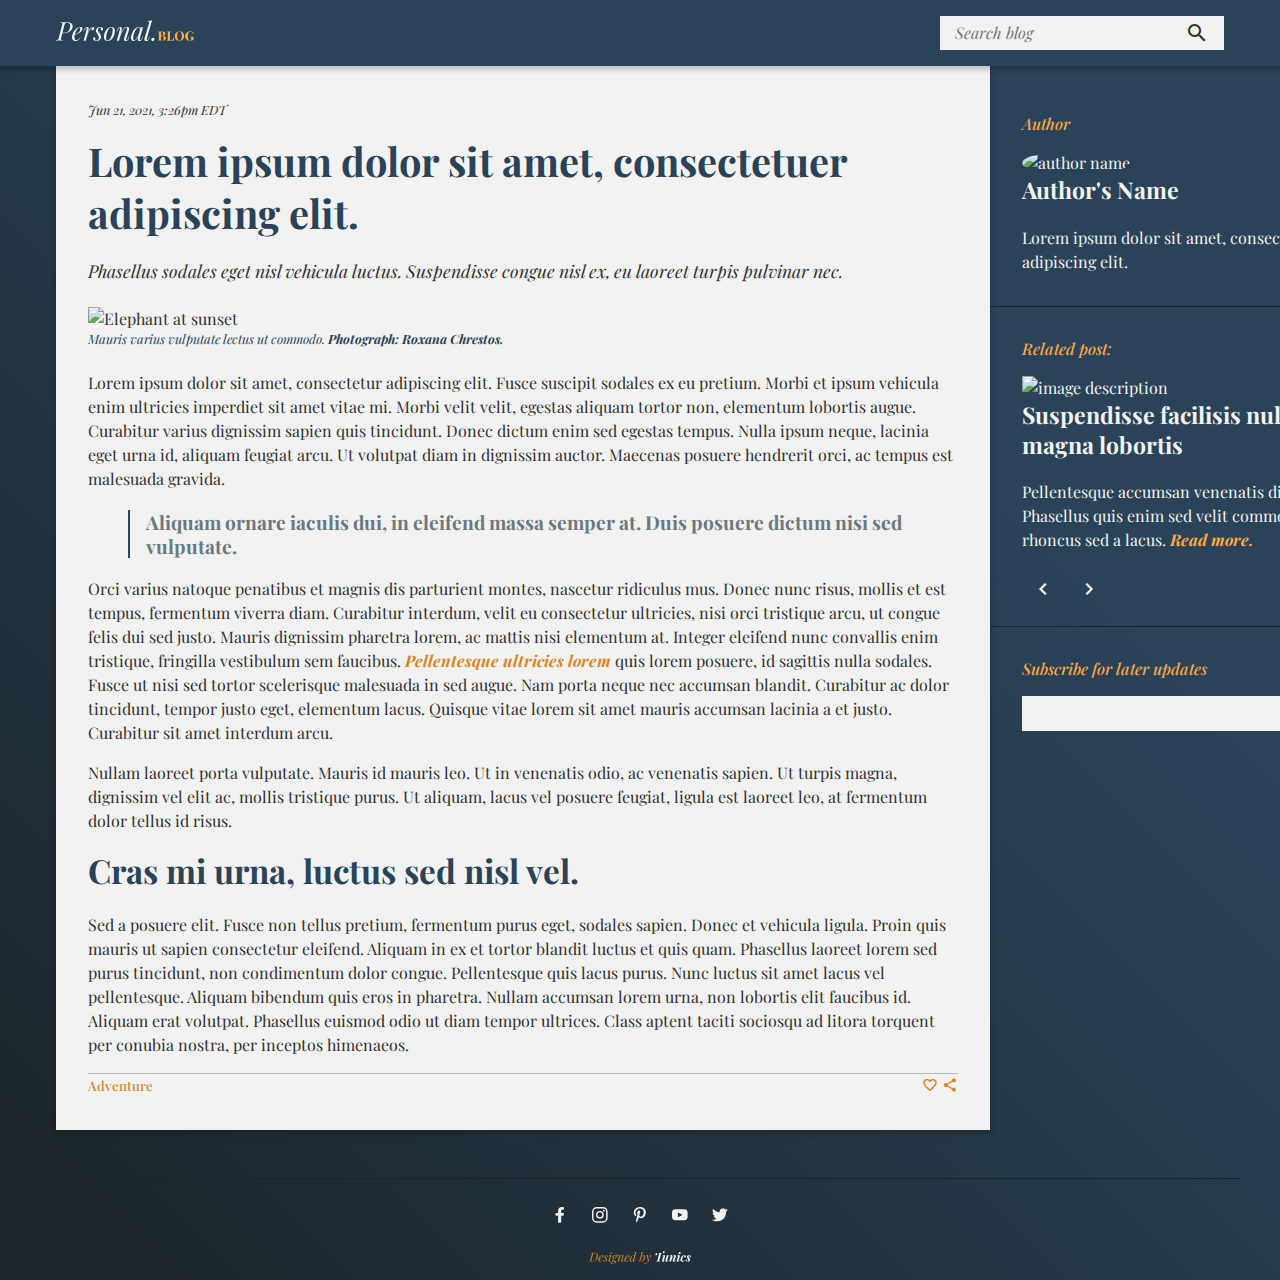
==== blog-post.html @ 9ab077d6 "add blog page" ====
<!DOCTYPE html>
<html lang="en">
    <head>
        <meta charset="UTF-8" />
        <meta http-equiv="X-UA-Compatible" content="IE=edge" />
        <meta name="viewport" content="width=device-width, initial-scale=1.0" />
        <link rel="icon" type="image/svg+xml" href="imgs/favicon-light.svg" />
        <link rel="preconnect" href="https://fonts.gstatic.com" />
        <link
            href="https://fonts.googleapis.com/css2?family=Playfair+Display:ital,wght@0,400;0,500;0,600;0,700;0,800;0,900;1,400;1,500;1,600;1,700;1,800;1,900&display=swap"
            rel="stylesheet"
        />
        <link
            href="https://fonts.googleapis.com/icon?family=Material+Icons"
            rel="stylesheet"
        />
        <link rel="stylesheet" href="css/styles.css" />
        <title>Personal Blog</title>
    </head>

    <body>
        <header>
            <div class="container">
                <a class="logo" href="index.html">
                    <img src="imgs/blog-logo.svg" alt="Personal Blog" />
                </a>

                <form id="search">
                    <input
                        type="search"
                        id="search-input"
                        name="search"
                        placeholder="Search blog"
                    />
                    <button id="search-bt" type="submit">
                        <span class="material-icons">search</span>
                    </button>
                </form>
            </div>
        </header>

        <main>
            <section id="content" class="container">
                <section id="post" class="main-content">
                    <p class="post-date">Jun 21, 2021, 3:26pm EDT</p>

                    <h1>
                        Lorem ipsum dolor sit amet, consectetuer adipiscing
                        elit.
                    </h1>

                    <p class="post-summary">
                        Phasellus sodales eget nisl vehicula luctus. Suspendisse
                        congue nisl ex, eu laoreet turpis pulvinar nec.
                    </p>

                    <figure>
                        <img
                            src="https://source.unsplash.com/1920x1080/?nature,water,fish"
                            alt="Elephant at sunset"
                        />
                        <figcaption>
                            Mauris varius vulputate lectus ut commodo.
                            <!-- Randomly generated name -->
                            <span class="photo-credit">Roxana Chrestos</span>
                        </figcaption>
                    </figure>

                    <p>
                        Lorem ipsum dolor sit amet, consectetur adipiscing elit.
                        Fusce suscipit sodales ex eu pretium. Morbi et ipsum
                        vehicula enim ultricies imperdiet sit amet vitae mi.
                        Morbi velit velit, egestas aliquam tortor non, elementum
                        lobortis augue. Curabitur varius dignissim sapien quis
                        tincidunt. Donec dictum enim sed egestas tempus. Nulla
                        ipsum neque, lacinia eget urna id, aliquam feugiat arcu.
                        Ut volutpat diam in dignissim auctor. Maecenas posuere
                        hendrerit orci, ac tempus est malesuada gravida.
                    </p>

                    <blockquote>
                        Aliquam ornare iaculis dui, in eleifend massa semper at.
                        Duis posuere dictum nisi sed vulputate.
                    </blockquote>

                    <p>
                        Orci varius natoque penatibus et magnis dis parturient
                        montes, nascetur ridiculus mus. Donec nunc risus, mollis
                        et est tempus, fermentum viverra diam. Curabitur
                        interdum, velit eu consectetur ultricies, nisi orci
                        tristique arcu, ut congue felis dui sed justo. Mauris
                        dignissim pharetra lorem, ac mattis nisi elementum at.
                        Integer eleifend nunc convallis enim tristique,
                        fringilla vestibulum sem faucibus.
                        <a href="">Pellentesque ultricies lorem</a> quis lorem
                        posuere, id sagittis nulla sodales. Fusce ut nisi sed
                        tortor scelerisque malesuada in sed augue. Nam porta
                        neque nec accumsan blandit. Curabitur ac dolor
                        tincidunt, tempor justo eget, elementum lacus. Quisque
                        vitae lorem sit amet mauris accumsan lacinia a et justo.
                        Curabitur sit amet interdum arcu.
                    </p>

                    <p>
                        Nullam laoreet porta vulputate. Mauris id mauris leo. Ut
                        in venenatis odio, ac venenatis sapien. Ut turpis magna,
                        dignissim vel elit ac, mollis tristique purus. Ut
                        aliquam, lacus vel posuere feugiat, ligula est laoreet
                        leo, at fermentum dolor tellus id risus.
                    </p>

                    <h2>Cras mi urna, luctus sed nisl vel.</h2>
                    <p>
                        Sed a posuere elit. Fusce non tellus pretium, fermentum
                        purus eget, sodales sapien. Donec et vehicula ligula.
                        Proin quis mauris ut sapien consectetur eleifend.
                        Aliquam in ex et tortor blandit luctus et quis quam.
                        Phasellus laoreet lorem sed purus tincidunt, non
                        condimentum dolor congue. Pellentesque quis lacus purus.
                        Nunc luctus sit amet lacus vel pellentesque. Aliquam
                        bibendum quis eros in pharetra. Nullam accumsan lorem
                        urna, non lobortis elit faucibus id. Aliquam erat
                        volutpat. Phasellus euismod odio ut diam tempor
                        ultrices. Class aptent taciti sociosqu ad litora
                        torquent per conubia nostra, per inceptos himenaeos.
                    </p>

                    <div class="post-tags">
                        <a href="" class="tag">Adventure</a>
                        <div class="like-count">
                            <a href="" class="tag">
                                <span class="material-icons">
                                    favorite_border
                                </span>
                            </a>
                            <a href="" class="tag">
                                <span class="material-icons"> share </span>
                            </a>
                        </div>
                    </div>
                </section>

                <section id="blog-info" class="side-content dark-bg">
                    <div>
                        <h3 class="section-tlt">Author</h3>
                        <img
                            class="author-img"
                            src="https://thispersondoesnotexist.com/image"
                            alt="author name"
                        />
                        <h4>Author's Name</h4>
                        <p>
                            Lorem ipsum dolor sit amet, consectetuer adipiscing
                            elit.
                        </p>
                    </div>

                    <div>
                        <h3 class="section-tlt">Related post:</h3>
                        <img
                            class="post-related-img"
                            src="https://source.unsplash.com/800x400/?nature,water"
                            alt="image description"
                        />
                        <h4>Suspendisse facilisis nulla et magna lobortis</h4>

                        <p>
                            Pellentesque accumsan venenatis dignissim. Phasellus
                            quis enim sed velit commodo rhoncus sed a lacus.
                            <a href="">Read more.</a>
                        </p>

                        <button class="round-bt">
                            <span class="material-icons"> chevron_left </span>
                        </button>
                        <button class="round-bt">
                            <span class="material-icons"> chevron_right </span>
                        </button>
                    </div>

                    <div>
                        <h4 class="section-tlt">Subscribe for later updates</h4>
                        <form id="subscription">
                            <input
                                type="email"
                                id="sub-input"
                                name="email"
                                placeholder="Your email"
                            />
                            <button id="sub-bt" type="submit">
                                <span class="material-icons">
                                    alternate_email
                                </span>
                            </button>
                        </form>
                    </div>
                </section>
            </section>
        </main>

        <footer class="container">
            <div id="social-media">
                <a href="">
                    <svg
                        xmlns="http://www.w3.org/2000/svg"
                        viewBox="0 0 19.08 35.63"
                    >
                        <g id="Camada_2" data-name="Camada 2">
                            <g id="ELEMENTS">
                                <path
                                    d="M17.83,20l1-6.45H12.63V9.41c0-1.77.87-3.49,3.64-3.49h2.81V.44a33.91,33.91,0,0,0-5-.44C9,0,5.66,3.09,5.66,8.68v4.91H0V20H5.66V35.63h7V20Z"
                                />
                            </g>
                        </g>
                    </svg>
                </a>

                <a href="">
                    <svg
                        xmlns="http://www.w3.org/2000/svg"
                        viewBox="0 0 35.63 35.63"
                    >
                        <g id="Camada_2" data-name="Camada 2">
                            <g id="ELEMENTS">
                                <path
                                    d="M27.24,6.36a2.09,2.09,0,1,0,2.09,2.09A2.09,2.09,0,0,0,27.24,6.36Z"
                                />
                                <path
                                    d="M18,9a8.78,8.78,0,1,0,8.77,8.77A8.78,8.78,0,0,0,18,9Zm0,14.39a5.62,5.62,0,1,1,5.62-5.62A5.62,5.62,0,0,1,18,23.43Z"
                                />
                                <path
                                    d="M24.92,35.63H10.7A10.71,10.71,0,0,1,0,24.93V10.7A10.71,10.71,0,0,1,10.7,0H24.92A10.71,10.71,0,0,1,35.63,10.7V24.93A10.71,10.71,0,0,1,24.92,35.63ZM10.7,3.35A7.36,7.36,0,0,0,3.35,10.7V24.93a7.35,7.35,0,0,0,7.35,7.34H24.92a7.35,7.35,0,0,0,7.35-7.34V10.7a7.36,7.36,0,0,0-7.35-7.35Z"
                                />
                            </g>
                        </g>
                    </svg>
                </a>

                <a href="">
                    <svg
                        xmlns="http://www.w3.org/2000/svg"
                        viewBox="0 0 27.59 35.63"
                    >
                        <defs>
                            <style>
                                .cls-1 {
                                    fill-rule: evenodd;
                                }
                            </style>
                        </defs>
                        <g id="Camada_2" data-name="Camada 2">
                            <g id="ELEMENTS">
                                <path
                                    class="cls-1"
                                    d="M11.54,23.24c0,.1-.06.19-.08.27-1.31,5.13-1.46,6.27-2.8,8.65a26.8,26.8,0,0,1-2.17,3.23c-.09.12-.17.27-.35.23s-.21-.22-.23-.38a27.24,27.24,0,0,1-.29-4.69c.07-2.05.32-2.75,3-13.86a.8.8,0,0,0-.07-.46A7.84,7.84,0,0,1,8.32,11c1.19-3.79,5.49-4.08,6.24-1,.46,1.94-.76,4.47-1.7,8.21-.78,3.08,2.85,5.28,6,3,2.86-2.07,4-7,3.76-10.58-.42-7-8.13-8.55-13-6.29C4,7,2.67,14,5.2,17.17c.33.4.57.65.47,1.06-.17.64-.31,1.28-.49,1.91a.68.68,0,0,1-1,.45,5.72,5.72,0,0,1-2.34-1.76C-.31,16.17-.93,10.9,1.92,6.44,5.07,1.5,10.93-.5,16.28.11c6.39.72,10.43,5.09,11.19,10,.35,2.26.1,7.83-3.07,11.76-3.65,4.52-9.55,4.82-12.28,2.05C11.91,23.74,11.74,23.49,11.54,23.24Z"
                                />
                            </g>
                        </g>
                    </svg>
                </a>

                <a href=""
                    ><svg
                        xmlns="http://www.w3.org/2000/svg"
                        viewBox="0 0 36.2 25.34"
                    >
                        <g id="Camada_2" data-name="Camada 2">
                            <g id="ELEMENTS">
                                <path
                                    d="M36.2,7.94A8,8,0,0,0,28.26,0H7.94A8,8,0,0,0,0,7.94V17.4a8,8,0,0,0,7.94,7.94H28.26A8,8,0,0,0,36.2,17.4Zm-12,5.44-9.1,4.51c-.36.19-1.57-.07-1.57-.48V8.16c0-.41,1.22-.67,1.58-.46l8.72,4.74C24.24,12.65,24.62,13.18,24.25,13.38Z"
                                />
                            </g>
                        </g>
                    </svg>
                </a>

                <a href="">
                    <svg
                        xmlns="http://www.w3.org/2000/svg"
                        viewBox="0 0 43.28 35.63"
                    >
                        <g id="Camada_2" data-name="Camada 2">
                            <g id="ELEMENTS">
                                <path
                                    d="M43.11,4.27a18.12,18.12,0,0,1-4.38,1.25c.7-.12,1.74-1.39,2.15-1.91A8,8,0,0,0,42.33,1c0-.07.07-.17,0-.23a.28.28,0,0,0-.24,0,22.19,22.19,0,0,1-5.19,2,.34.34,0,0,1-.36-.1,3.93,3.93,0,0,0-.45-.46A9.27,9.27,0,0,0,33.58.64,8.65,8.65,0,0,0,29.72,0a9.21,9.21,0,0,0-3.66,1,9.54,9.54,0,0,0-2.95,2.41A9,9,0,0,0,21.35,7a9.56,9.56,0,0,0-.09,3.73c0,.21,0,.24-.18.21C14,9.87,8,7.32,3.24,1.85c-.2-.24-.32-.24-.49,0C.65,5,1.67,10.07,4.29,12.55c.35.33.71.66,1.1,1a9,9,0,0,1-3.44-1c-.21-.13-.31-.05-.33.18a5.91,5.91,0,0,0,0,1A9.15,9.15,0,0,0,7.31,21a4.69,4.69,0,0,0,1.14.35,10,10,0,0,1-3.37.11c-.25-.05-.34.07-.25.31,1.49,4.05,4.69,5.25,7.09,5.94.32.05.65.05,1,.13,0,0,0,0-.06.06C12,29.15,9.27,30.05,8,30.5a17.39,17.39,0,0,1-7.36.95c-.39-.06-.48-.06-.58,0s0,.16.11.26c.5.33,1,.62,1.53.91a24.28,24.28,0,0,0,4.92,2C15.45,37,25.4,35.23,32,28.64c5.21-5.18,7-12.32,7-19.46,0-.28.33-.44.52-.58A17.42,17.42,0,0,0,43.06,5a1.12,1.12,0,0,0,.22-.69v0C43.28,4.16,43.28,4.19,43.11,4.27Z"
                                />
                            </g>
                        </g>
                    </svg>
                </a>
            </div>

            <img
                class="footer-logo"
                src="imgs/designedby.svg"
                alt="designed by tunics"
            />
        </footer>
    </body>
</html>
---- css/styles.css ----
@charset "UTF-8";
@import url(index.css);
@import url(post.css);

:root {
    /* Color pallete: */
    --dark-blue: #1b2428;
    --mid-blue: #203445;
    --blue: #2a4359;
    --dark-gray: #303030;
    --gray: #6a7881;
    --light-gray: #b2bbbf;
    --dark-gold: #d8861a;
    --light-gold: #ffa943;
    --color-white: #f2f2f2;
    --bg-gradient: linear-gradient(45deg, var(--dark-blue), var(--blue) 70%);

    --shadow: 0px 3px 5px 1px rgba(0, 0, 0, 0.2);
    --caption-size: 0.8rem;
    --main-content-width: 80%;
}

* {
    box-sizing: border-box;
}

body {
    font-family: "Playfair Display", serif;
    font-size: 16px;
    line-height: 1.5em;
    margin: 0;
    color: var(--dark-gray);
    background: var(--bg-gradient);
}

.container {
    max-width: 1200px;
    padding: 1rem;
    margin: 0 auto;
}

h1,
h2,
h3,
h4,
h5 {
    color: var(--blue);
    font-weight: bold;
    line-height: 1.3em;
    margin-top: 0;
    margin-bottom: 1.3rem;
}

h1 {
    font-size: 2.488rem;
}
h2 {
    font-size: 2.074rem;
}
h3 {
    font-size: 1.728rem;
}
h4 {
    font-size: 1.44rem;
}
h5 {
    font-size: 1.2rem;
}

.section-tlt {
    font-size: 1rem;
    margin: 0 0 1rem 0;
    font-style: italic;
    font-weight: 500;
    color: var(--light-gold);
}

a {
    color: var(--dark-gold);
    text-decoration: none;
    cursor: pointer;
}

p {
    margin-top: 0;
}

p > a {
    font-style: italic;
    font-weight: 700;
}

p > a::before {
    font-style: italic;
    font-weight: 700;
}

blockquote {
    color: var(--gray);
    padding-left: 1rem;
    font-size: 1.2rem;
    font-weight: 700;
    border-left: 2px solid var(--blue);
}

a:hover {
    color: var(--dark-gold);
    text-decoration: underline;
}

ul {
    list-style-type: square;
    list-style-position: inside;
    padding: 0;
    margin-bottom: 1rem;
}

/* Form, input and buttons basic style */
input {
    font-family: "Playfair Display", serif;
    font-style: italic;
    font-size: 1rem;
    line-height: 1.5rem;
    padding: 0.2rem 0.8rem;
    margin: 0;
    border: 2px solid transparent;
    border-radius: 0;
    outline: none;
    z-index: 2;
    background-color: var(--color-white);
}

input:focus {
    border: 2px solid var(--light-gold);
}

button {
    display: inline-flex;
    font-size: 1rem;
    line-height: 1.5rem;
    padding: 0.2em 0.8em;
    margin: 0;
    border-radius: 0;
    border: 2px solid transparent;
    outline: none;
    cursor: pointer;
    background-color: var(--color-white);
    color: var(--dark-gray);
}

button:focus {
    border: 2px solid var(--light-gold);
}

button:hover {
    color: var(--light-gold);
}

button > span {
    margin: 0;
    padding: 0;
}

button.round-bt {
    margin: 0;
    padding: 0.5rem;
    border-radius: 50%;
    border: none;
    cursor: pointer;
    border: 1px solid transparent;
    background-color: var(--color-white);
}

button.round-bt:focus {
    outline: none;
    border: 1px solid var(--blue);
}

button.round-bt:hover {
    background-color: var(--blue);
    color: var(--color-white);
}

/* .dar_bg class invert font colors for dark background */
.dark-bg,
.dark-bg h1,
.dark-bg h2,
.dark-bg h3,
.dark-bg h4 {
    color: var(--color-white);
}

.dark-bg a {
    color: var(--light-gold);
}

.dark-bg button.round-bt {
    color: var(--color-white);
    background-color: transparent;
}

.dark-bg button.round-bt:focus {
    outline: none;
    border: 1px solid var(--light-gold);
}

.dark-bg button.round-bt:hover {
    border: 1px solid var(--light-gold);
    color: var(--blue);
    background-color: var(--light-gold);
}

.dark-bg .section-tlt {
    color: var(--light-gold);
}

/* Header */
header {
    position: relative;
    width: 100%;
    background-color: var(--blue);
    box-shadow: var(--shadow);
    z-index: 1;
}

header .container {
    display: flex;
    justify-content: space-between;
    align-items: center;
}

.logo img {
    max-width: 150px;
    height: 1.3em;
}

.logo:focus {
    outline: 1px solid var(--light-gold);
}

#search {
    display: flex;
    align-items: center;
    transition: all 0.5s ease-out;
}

#search:hover #search-input,
#search-bt:focus + #search-input,
#search #search-input:focus,
#search #search-input:active {
    display: block;
    position: absolute;
    right: calc(1.5rem + 1.6rem + 4px + 1rem);
}

#search-input {
    display: none;
    z-index: 2;
}

#search-bt {
    background-color: transparent;
    color: var(--color-white);
    z-index: 1;
}

#search:hover #search-bt,
#search-input:hover + #search-bt,
#search-input:focus + #search-bt,
#search-input:active + #search-bt {
    background-color: var(--color-white);
    color: var(--dark-gray);
}

#search:hover #search-bt:hover {
    color: var(--light-gold);
}

@media screen and (min-width: 640px) {
    #search:hover #search-input,
    #search:focus #search-input,
    #search:active #search-input,
    #search #search-input:focus,
    #search #search-input:active {
        position: relative;
        right: 0;
    }
    #search-input {
        display: block;
    }

    #search-bt {
        background-color: var(--color-white);
        color: var(--dark-gray);
    }
}

/* Main */

#content {
    display: flex;
    flex-direction: column;
    flex-wrap: wrap;
    align-items: flex-start;
}

.post-tags {
    align-self: flex-end;
    flex-basis: 0;
    display: flex;
    width: 100%;
    height: 100%;
    border-bottom: 1px solid var(--light-gray);
    font-size: 0.83rem;
    font-weight: 500;
    line-height: 1em;
    padding: 0.2rem 0;
    align-items: center;
    justify-content: space-between;
    color: var(--gray);
}

.post-tags .like-count {
    display: flex;
    align-items: center;
}

.post-tags .like-count span {
    margin-left: 0.25rem;
}

/* Main > Main Content */
.main-content {
    width: 100%;
    padding: 2rem;
    background-color: var(--color-white);
    box-shadow: var(--shadow);
}

/* Main > Side Content */
.side-content {
    width: 100%;
    display: grid;
    grid-template-columns: 1fr;
    gap: 2rem;
    margin-top: 2rem;
}

.side-content div {
    padding-bottom: 1rem;
    border-bottom: 1px solid var(--dark-blue);
}

.side-content div:last-child {
    border-bottom: none;
}

#subscription {
    display: flex;
}

#subscription input {
    width: 100%;
}

@media screen and (min-width: 640px) {
    .side-content {
        grid-template-columns: repeat(2, 1fr);
    }

    .side-content div:last-child {
        grid-column-start: 1;
        grid-column-end: 3;
    }
}

@media screen and (min-width: 920px) {
    #content {
        flex-direction: row;
    }

    .main-content {
        width: var(--main-content-width);
    }

    .side-content {
        width: calc(100% - var(--main-content-width));
        position: relative;
        grid-template-columns: 1fr;
    }

    .side-content div {
        padding-left: 2rem;
    }

    .side-content div:last-child {
        grid-column-start: 1;
        grid-column-end: 2;
    }
}

/* Footer */
footer.container {
    width: 100%;
    display: flex;
    flex-direction: column;
    align-items: center;
    justify-content: center;
    flex-wrap: wrap;
    border-top: 1px solid var(--dark-blue);
    margin-top: 2rem;
}

.footer-logo {
    margin-top: 1rem;
    height: 0.8rem;
}

footer #social-media {
    display: flex;
}

footer #social-media a {
    display: flex;
    align-items: center;
    justify-content: center;
    margin: 0.5rem;
    width: 1.5rem;
    height: 1.5rem;
    padding: 0.2rem;
    border: 1px solid transparent;
}

footer #social-media a:focus {
    border: 1px solid var(--light-gold);
    text-decoration: none;
    outline: none;
}

footer #social-media a:hover {
    text-decoration: none;
}

footer #social-media svg {
    box-sizing: border-box;
    height: 100%;
    width: 100%;
    fill: var(--color-white);
}

footer #social-media a:hover svg {
    fill: var(--light-gold);
}
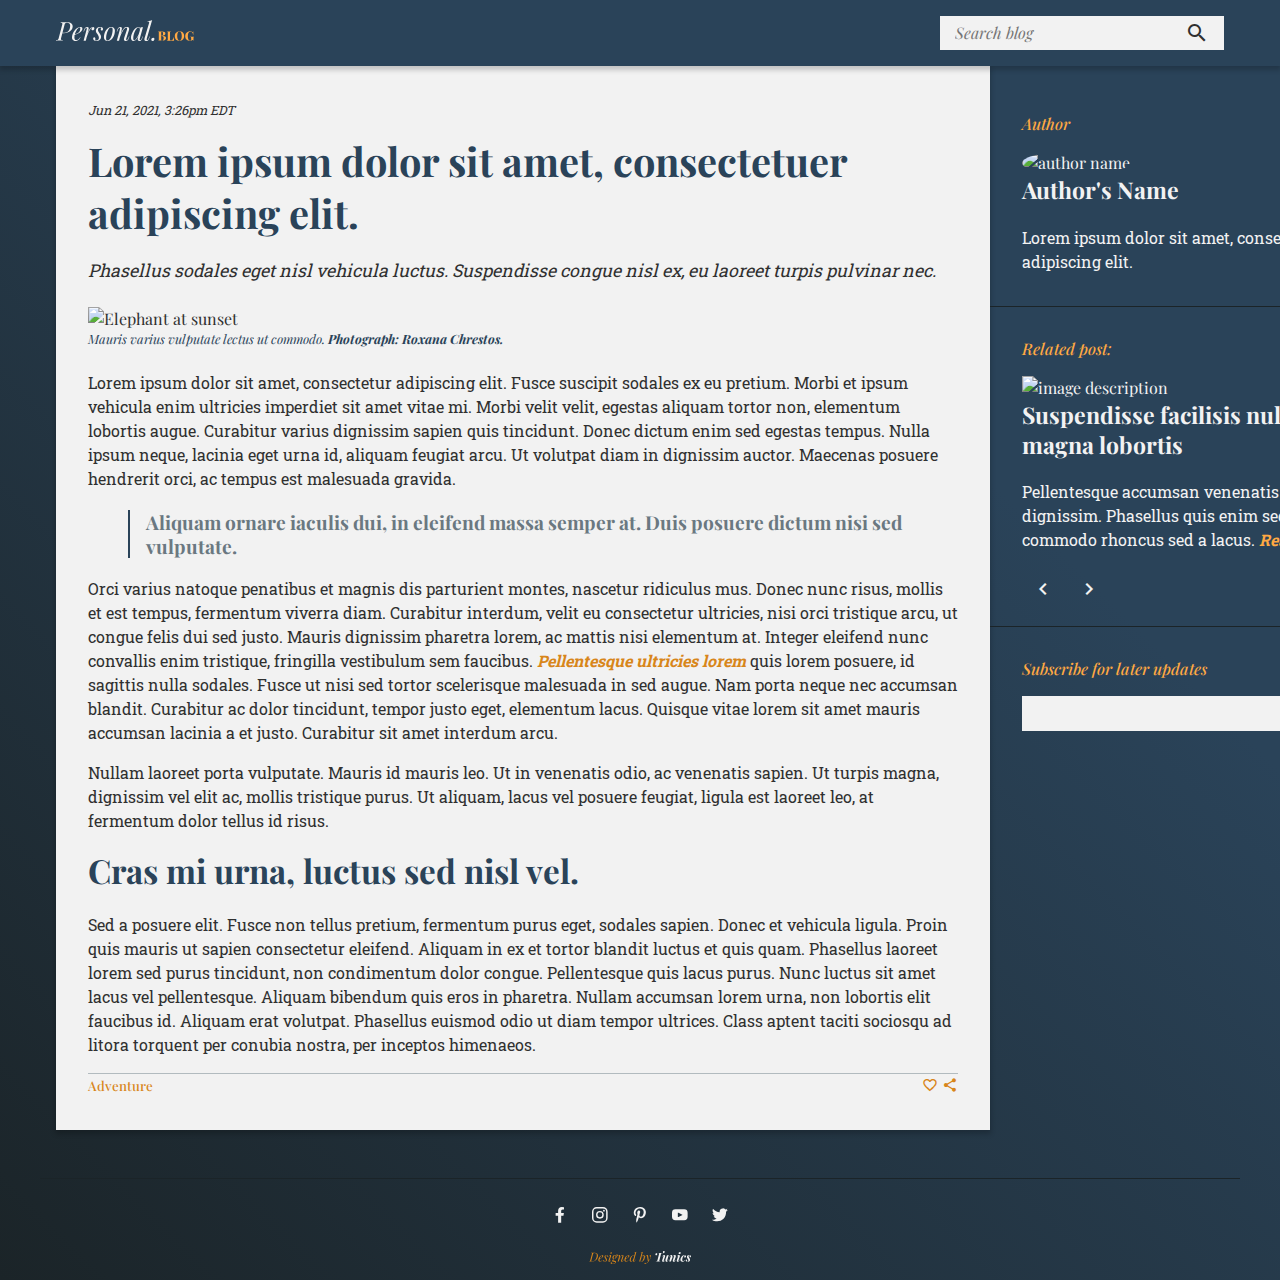
==== commit 58d61bd4: "Update blog-post.html" ====
--- a/blog-post.html
+++ b/blog-post.html
@@ -8,12 +8,13 @@
         <link rel="preconnect" href="https://fonts.gstatic.com" />
         <link
             href="https://fonts.googleapis.com/css2?family=Playfair+Display:ital,wght@0,400;0,500;0,600;0,700;0,800;0,900;1,400;1,500;1,600;1,700;1,800;1,900&display=swap"
-            rel="stylesheet"
-        />
+            rel="stylesheet" />
+        <link
+            href="https://fonts.googleapis.com/css2?family=Comic+Neue:ital@1&family=Nunito&family=Roboto+Slab:wght@300;400;700;800&family=Shippori+Mincho:wght@400;500;600;700;800&display=swap"
+            rel="stylesheet" />
         <link
             href="https://fonts.googleapis.com/icon?family=Material+Icons"
-            rel="stylesheet"
-        />
+            rel="stylesheet" />
         <link rel="stylesheet" href="css/styles.css" />
         <title>Personal Blog</title>
     </head>
@@ -30,8 +31,7 @@
                         type="search"
                         id="search-input"
                         name="search"
-                        placeholder="Search blog"
-                    />
+                        placeholder="Search blog" />
                     <button id="search-bt" type="submit">
                         <span class="material-icons">search</span>
                     </button>
@@ -57,8 +57,7 @@
                     <figure>
                         <img
                             src="https://source.unsplash.com/1920x1080/?nature,water,fish"
-                            alt="Elephant at sunset"
-                        />
+                            alt="Elephant at sunset" />
                         <figcaption>
                             Mauris varius vulputate lectus ut commodo.
                             <!-- Randomly generated name -->
@@ -145,9 +144,8 @@
                         <h3 class="section-tlt">Author</h3>
                         <img
                             class="author-img"
-                            src="https://thispersondoesnotexist.com/image"
-                            alt="author name"
-                        />
+                            src="https://source.unsplash.com/800x800/?profile"
+                            alt="author name" />
                         <h4>Author's Name</h4>
                         <p>
                             Lorem ipsum dolor sit amet, consectetuer adipiscing
@@ -160,14 +158,13 @@
                         <img
                             class="post-related-img"
                             src="https://source.unsplash.com/800x400/?nature,water"
-                            alt="image description"
-                        />
+                            alt="image description" />
                         <h4>Suspendisse facilisis nulla et magna lobortis</h4>
 
                         <p>
                             Pellentesque accumsan venenatis dignissim. Phasellus
                             quis enim sed velit commodo rhoncus sed a lacus.
-                            <a href="">Read more.</a>
+                            <a href="blog-post.html">Read more.</a>
                         </p>
 
                         <button class="round-bt">
@@ -185,8 +182,7 @@
                                 type="email"
                                 id="sub-input"
                                 name="email"
-                                placeholder="Your email"
-                            />
+                                placeholder="Your email" />
                             <button id="sub-bt" type="submit">
                                 <span class="material-icons">
                                     alternate_email
@@ -203,44 +199,37 @@
                 <a href="">
                     <svg
                         xmlns="http://www.w3.org/2000/svg"
-                        viewBox="0 0 19.08 35.63"
-                    >
-                        <g id="Camada_2" data-name="Camada 2">
-                            <g id="ELEMENTS">
-                                <path
-                                    d="M17.83,20l1-6.45H12.63V9.41c0-1.77.87-3.49,3.64-3.49h2.81V.44a33.91,33.91,0,0,0-5-.44C9,0,5.66,3.09,5.66,8.68v4.91H0V20H5.66V35.63h7V20Z"
-                                />
-                            </g>
-                        </g>
-                    </svg>
-                </a>
-
-                <a href="">
-                    <svg
-                        xmlns="http://www.w3.org/2000/svg"
-                        viewBox="0 0 35.63 35.63"
-                    >
-                        <g id="Camada_2" data-name="Camada 2">
-                            <g id="ELEMENTS">
-                                <path
-                                    d="M27.24,6.36a2.09,2.09,0,1,0,2.09,2.09A2.09,2.09,0,0,0,27.24,6.36Z"
-                                />
-                                <path
-                                    d="M18,9a8.78,8.78,0,1,0,8.77,8.77A8.78,8.78,0,0,0,18,9Zm0,14.39a5.62,5.62,0,1,1,5.62-5.62A5.62,5.62,0,0,1,18,23.43Z"
-                                />
-                                <path
-                                    d="M24.92,35.63H10.7A10.71,10.71,0,0,1,0,24.93V10.7A10.71,10.71,0,0,1,10.7,0H24.92A10.71,10.71,0,0,1,35.63,10.7V24.93A10.71,10.71,0,0,1,24.92,35.63ZM10.7,3.35A7.36,7.36,0,0,0,3.35,10.7V24.93a7.35,7.35,0,0,0,7.35,7.34H24.92a7.35,7.35,0,0,0,7.35-7.34V10.7a7.36,7.36,0,0,0-7.35-7.35Z"
-                                />
-                            </g>
-                        </g>
-                    </svg>
-                </a>
-
-                <a href="">
-                    <svg
-                        xmlns="http://www.w3.org/2000/svg"
-                        viewBox="0 0 27.59 35.63"
-                    >
+                        viewBox="0 0 19.08 35.63">
+                        <g id="Camada_2" data-name="Camada 2">
+                            <g id="ELEMENTS">
+                                <path
+                                    d="M17.83,20l1-6.45H12.63V9.41c0-1.77.87-3.49,3.64-3.49h2.81V.44a33.91,33.91,0,0,0-5-.44C9,0,5.66,3.09,5.66,8.68v4.91H0V20H5.66V35.63h7V20Z" />
+                            </g>
+                        </g>
+                    </svg>
+                </a>
+
+                <a href="">
+                    <svg
+                        xmlns="http://www.w3.org/2000/svg"
+                        viewBox="0 0 35.63 35.63">
+                        <g id="Camada_2" data-name="Camada 2">
+                            <g id="ELEMENTS">
+                                <path
+                                    d="M27.24,6.36a2.09,2.09,0,1,0,2.09,2.09A2.09,2.09,0,0,0,27.24,6.36Z" />
+                                <path
+                                    d="M18,9a8.78,8.78,0,1,0,8.77,8.77A8.78,8.78,0,0,0,18,9Zm0,14.39a5.62,5.62,0,1,1,5.62-5.62A5.62,5.62,0,0,1,18,23.43Z" />
+                                <path
+                                    d="M24.92,35.63H10.7A10.71,10.71,0,0,1,0,24.93V10.7A10.71,10.71,0,0,1,10.7,0H24.92A10.71,10.71,0,0,1,35.63,10.7V24.93A10.71,10.71,0,0,1,24.92,35.63ZM10.7,3.35A7.36,7.36,0,0,0,3.35,10.7V24.93a7.35,7.35,0,0,0,7.35,7.34H24.92a7.35,7.35,0,0,0,7.35-7.34V10.7a7.36,7.36,0,0,0-7.35-7.35Z" />
+                            </g>
+                        </g>
+                    </svg>
+                </a>
+
+                <a href="">
+                    <svg
+                        xmlns="http://www.w3.org/2000/svg"
+                        viewBox="0 0 27.59 35.63">
                         <defs>
                             <style>
                                 .cls-1 {
@@ -252,8 +241,7 @@
                             <g id="ELEMENTS">
                                 <path
                                     class="cls-1"
-                                    d="M11.54,23.24c0,.1-.06.19-.08.27-1.31,5.13-1.46,6.27-2.8,8.65a26.8,26.8,0,0,1-2.17,3.23c-.09.12-.17.27-.35.23s-.21-.22-.23-.38a27.24,27.24,0,0,1-.29-4.69c.07-2.05.32-2.75,3-13.86a.8.8,0,0,0-.07-.46A7.84,7.84,0,0,1,8.32,11c1.19-3.79,5.49-4.08,6.24-1,.46,1.94-.76,4.47-1.7,8.21-.78,3.08,2.85,5.28,6,3,2.86-2.07,4-7,3.76-10.58-.42-7-8.13-8.55-13-6.29C4,7,2.67,14,5.2,17.17c.33.4.57.65.47,1.06-.17.64-.31,1.28-.49,1.91a.68.68,0,0,1-1,.45,5.72,5.72,0,0,1-2.34-1.76C-.31,16.17-.93,10.9,1.92,6.44,5.07,1.5,10.93-.5,16.28.11c6.39.72,10.43,5.09,11.19,10,.35,2.26.1,7.83-3.07,11.76-3.65,4.52-9.55,4.82-12.28,2.05C11.91,23.74,11.74,23.49,11.54,23.24Z"
-                                />
+                                    d="M11.54,23.24c0,.1-.06.19-.08.27-1.31,5.13-1.46,6.27-2.8,8.65a26.8,26.8,0,0,1-2.17,3.23c-.09.12-.17.27-.35.23s-.21-.22-.23-.38a27.24,27.24,0,0,1-.29-4.69c.07-2.05.32-2.75,3-13.86a.8.8,0,0,0-.07-.46A7.84,7.84,0,0,1,8.32,11c1.19-3.79,5.49-4.08,6.24-1,.46,1.94-.76,4.47-1.7,8.21-.78,3.08,2.85,5.28,6,3,2.86-2.07,4-7,3.76-10.58-.42-7-8.13-8.55-13-6.29C4,7,2.67,14,5.2,17.17c.33.4.57.65.47,1.06-.17.64-.31,1.28-.49,1.91a.68.68,0,0,1-1,.45,5.72,5.72,0,0,1-2.34-1.76C-.31,16.17-.93,10.9,1.92,6.44,5.07,1.5,10.93-.5,16.28.11c6.39.72,10.43,5.09,11.19,10,.35,2.26.1,7.83-3.07,11.76-3.65,4.52-9.55,4.82-12.28,2.05C11.91,23.74,11.74,23.49,11.54,23.24Z" />
                             </g>
                         </g>
                     </svg>
@@ -262,28 +250,24 @@
                 <a href=""
                     ><svg
                         xmlns="http://www.w3.org/2000/svg"
-                        viewBox="0 0 36.2 25.34"
-                    >
-                        <g id="Camada_2" data-name="Camada 2">
-                            <g id="ELEMENTS">
-                                <path
-                                    d="M36.2,7.94A8,8,0,0,0,28.26,0H7.94A8,8,0,0,0,0,7.94V17.4a8,8,0,0,0,7.94,7.94H28.26A8,8,0,0,0,36.2,17.4Zm-12,5.44-9.1,4.51c-.36.19-1.57-.07-1.57-.48V8.16c0-.41,1.22-.67,1.58-.46l8.72,4.74C24.24,12.65,24.62,13.18,24.25,13.38Z"
-                                />
-                            </g>
-                        </g>
-                    </svg>
-                </a>
-
-                <a href="">
-                    <svg
-                        xmlns="http://www.w3.org/2000/svg"
-                        viewBox="0 0 43.28 35.63"
-                    >
-                        <g id="Camada_2" data-name="Camada 2">
-                            <g id="ELEMENTS">
-                                <path
-                                    d="M43.11,4.27a18.12,18.12,0,0,1-4.38,1.25c.7-.12,1.74-1.39,2.15-1.91A8,8,0,0,0,42.33,1c0-.07.07-.17,0-.23a.28.28,0,0,0-.24,0,22.19,22.19,0,0,1-5.19,2,.34.34,0,0,1-.36-.1,3.93,3.93,0,0,0-.45-.46A9.27,9.27,0,0,0,33.58.64,8.65,8.65,0,0,0,29.72,0a9.21,9.21,0,0,0-3.66,1,9.54,9.54,0,0,0-2.95,2.41A9,9,0,0,0,21.35,7a9.56,9.56,0,0,0-.09,3.73c0,.21,0,.24-.18.21C14,9.87,8,7.32,3.24,1.85c-.2-.24-.32-.24-.49,0C.65,5,1.67,10.07,4.29,12.55c.35.33.71.66,1.1,1a9,9,0,0,1-3.44-1c-.21-.13-.31-.05-.33.18a5.91,5.91,0,0,0,0,1A9.15,9.15,0,0,0,7.31,21a4.69,4.69,0,0,0,1.14.35,10,10,0,0,1-3.37.11c-.25-.05-.34.07-.25.31,1.49,4.05,4.69,5.25,7.09,5.94.32.05.65.05,1,.13,0,0,0,0-.06.06C12,29.15,9.27,30.05,8,30.5a17.39,17.39,0,0,1-7.36.95c-.39-.06-.48-.06-.58,0s0,.16.11.26c.5.33,1,.62,1.53.91a24.28,24.28,0,0,0,4.92,2C15.45,37,25.4,35.23,32,28.64c5.21-5.18,7-12.32,7-19.46,0-.28.33-.44.52-.58A17.42,17.42,0,0,0,43.06,5a1.12,1.12,0,0,0,.22-.69v0C43.28,4.16,43.28,4.19,43.11,4.27Z"
-                                />
+                        viewBox="0 0 36.2 25.34">
+                        <g id="Camada_2" data-name="Camada 2">
+                            <g id="ELEMENTS">
+                                <path
+                                    d="M36.2,7.94A8,8,0,0,0,28.26,0H7.94A8,8,0,0,0,0,7.94V17.4a8,8,0,0,0,7.94,7.94H28.26A8,8,0,0,0,36.2,17.4Zm-12,5.44-9.1,4.51c-.36.19-1.57-.07-1.57-.48V8.16c0-.41,1.22-.67,1.58-.46l8.72,4.74C24.24,12.65,24.62,13.18,24.25,13.38Z" />
+                            </g>
+                        </g>
+                    </svg>
+                </a>
+
+                <a href="">
+                    <svg
+                        xmlns="http://www.w3.org/2000/svg"
+                        viewBox="0 0 43.28 35.63">
+                        <g id="Camada_2" data-name="Camada 2">
+                            <g id="ELEMENTS">
+                                <path
+                                    d="M43.11,4.27a18.12,18.12,0,0,1-4.38,1.25c.7-.12,1.74-1.39,2.15-1.91A8,8,0,0,0,42.33,1c0-.07.07-.17,0-.23a.28.28,0,0,0-.24,0,22.19,22.19,0,0,1-5.19,2,.34.34,0,0,1-.36-.1,3.93,3.93,0,0,0-.45-.46A9.27,9.27,0,0,0,33.58.64,8.65,8.65,0,0,0,29.72,0a9.21,9.21,0,0,0-3.66,1,9.54,9.54,0,0,0-2.95,2.41A9,9,0,0,0,21.35,7a9.56,9.56,0,0,0-.09,3.73c0,.21,0,.24-.18.21C14,9.87,8,7.32,3.24,1.85c-.2-.24-.32-.24-.49,0C.65,5,1.67,10.07,4.29,12.55c.35.33.71.66,1.1,1a9,9,0,0,1-3.44-1c-.21-.13-.31-.05-.33.18a5.91,5.91,0,0,0,0,1A9.15,9.15,0,0,0,7.31,21a4.69,4.69,0,0,0,1.14.35,10,10,0,0,1-3.37.11c-.25-.05-.34.07-.25.31,1.49,4.05,4.69,5.25,7.09,5.94.32.05.65.05,1,.13,0,0,0,0-.06.06C12,29.15,9.27,30.05,8,30.5a17.39,17.39,0,0,1-7.36.95c-.39-.06-.48-.06-.58,0s0,.16.11.26c.5.33,1,.62,1.53.91a24.28,24.28,0,0,0,4.92,2C15.45,37,25.4,35.23,32,28.64c5.21-5.18,7-12.32,7-19.46,0-.28.33-.44.52-.58A17.42,17.42,0,0,0,43.06,5a1.12,1.12,0,0,0,.22-.69v0C43.28,4.16,43.28,4.19,43.11,4.27Z" />
                             </g>
                         </g>
                     </svg>
@@ -293,8 +277,7 @@
             <img
                 class="footer-logo"
                 src="imgs/designedby.svg"
-                alt="designed by tunics"
-            />
+                alt="designed by tunics" />
         </footer>
     </body>
 </html>
--- a/css/styles.css
+++ b/css/styles.css
@@ -25,7 +25,7 @@
 }
 
 body {
-    font-family: "Playfair Display", serif;
+    font-family: 'Playfair Display', serif;
     font-size: 16px;
     line-height: 1.5em;
     margin: 0;
@@ -82,6 +82,7 @@
 }
 
 p {
+    font-family: 'Roboto Slab', serif;
     margin-top: 0;
 }
 
@@ -117,7 +118,7 @@
 
 /* Form, input and buttons basic style */
 input {
-    font-family: "Playfair Display", serif;
+    font-family: 'Playfair Display', serif;
     font-style: italic;
     font-size: 1rem;
     line-height: 1.5rem;
